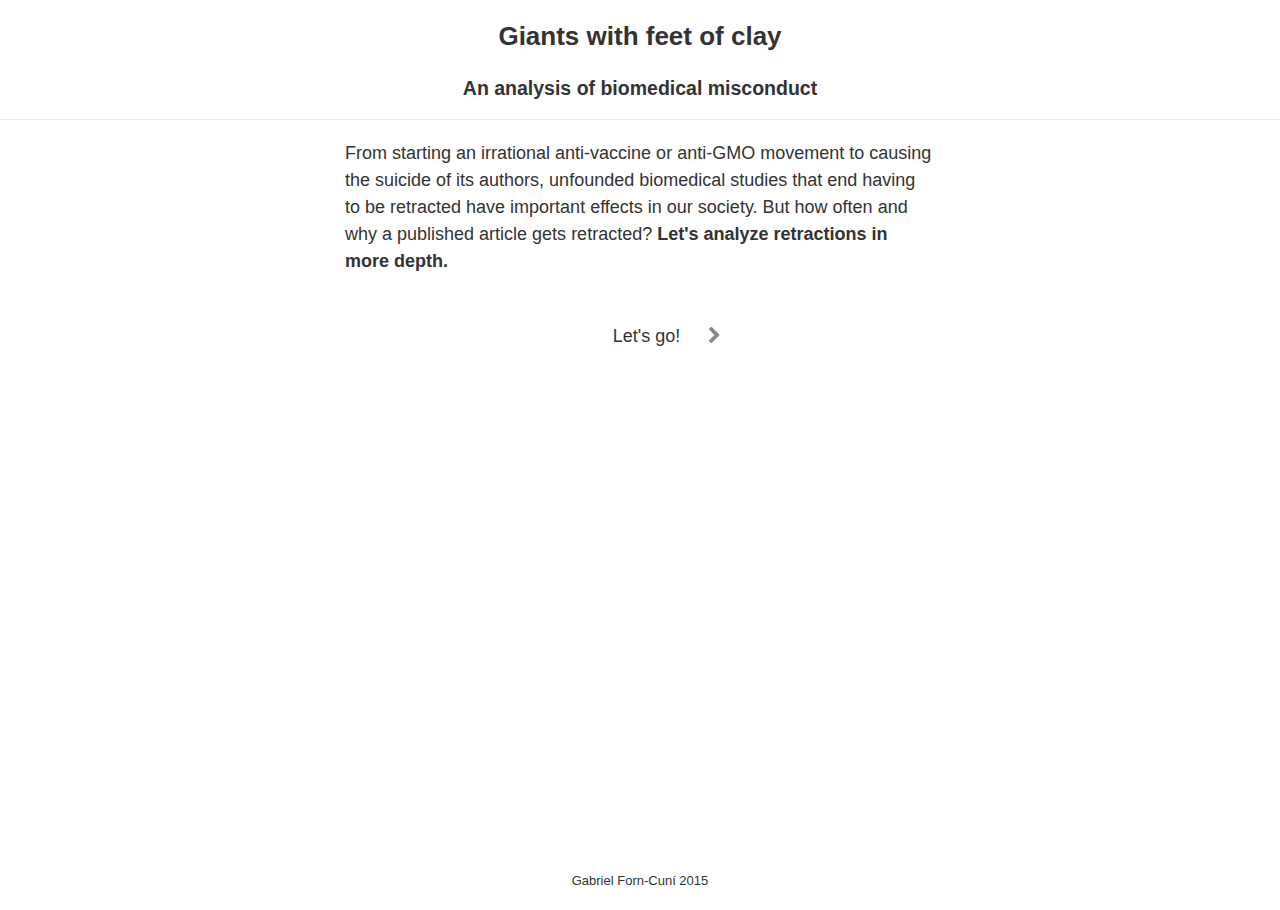
==== P6 - Data Visualization/index.html @ 5b18155b "First commit" ====
<!DOCTYPE html>
<head>
  <meta charset="utf-8">
  <title>Giants with Feets of Clay</title>
  <link rel="stylesheet" href="css/normalize.css">
  <link rel="stylesheet" href="https://maxcdn.bootstrapcdn.com/font-awesome/4.4.0/css/font-awesome.min.css">
  <link rel="stylesheet" href="css/main.css">
  <script src="http://d3js.org/d3.v3.min.js"></script>
  <script src="js/viz.js"></script>
  <script src="js/d3.tip.js"></script>
</head>
<body>
  <header>
    <h1>Giants with feet of clay</h1>
    <h2>An analysis of biomedical misconduct</h2>
  </header>
  <main>
    <div id="text-story">
      <p class="text">From starting an irrational anti-vaccine or anti-GMO movement to causing the suicide of its authors, unfounded biomedical studies that end having to be retracted have important effects in our society. But how often and why a published article gets retracted? <strong>Let's analyze retractions in more depth.</strong></p>
      <ul class="nav">
        <li><a class="back text" href="#text-story" onclick="backStep()">&nbsp;</a></li>
        <li><a class="next text" href="#text-story" onclick="nextStep()">Let's go!</a></li>
      </ul>
    </div>
    <div id="viz">
      <h3 class="chartTitle"></h3>
      <svg viewBox="0 0 1200 375" preserveAspectRatio="xMidYMid"></svg>
    </div>
    <footer>
      <p style="text-align:center; margin-bottom:20px;">Gabriel Forn-Cuní 2015</p>
    </footer>
  </main>
  <script> 
    // Create the navigation
    var step = 0
    function nextStep() {
      if (step < 7) {
      step++;
      viz(step);
      }
    }
    function backStep() {
      if (step > 0) {
        step--;
        viz(step);
      }
    }
  </script>
</body>
---- P6 - Data Visualization/css/main.css ----
/* main.css */
/* General */
* {
	box-sizing: border-box;
}
/* Text */
main {
  max-width: 1200px;
  margin: 0 auto;
}
header {
  border-bottom: 1px solid #eaeaea;
}
h1, h2, h3 {
  text-align: center;
}
h3 {
  margin: 20px 0 0 0;
  padding: 0;
  font-size: 10px;
}
#text-story {
  font-weight: 300;
  line-height: 1.2em;
  font-size: 12px;
  padding: 20px 20px 0 20px;
  width: 100%;
  max-width: 35em;
  margin: 0 auto;
}
p {
  width: 100%;
  margin: 0 auto;
}
.text {
  height: 165px;
}
dfn {
  border-bottom: dashed 1px #333;
  cursor: help;  
}
a,
a:visited {
  color: #333;
}

/* Buttons */
.nav {
  list-style: none;
  width: 100%;
  margin: 0 auto;
}
.nav li a {
  display: block;
  float: left;
  line-height: 3.5em;
  text-align: center;
  margin: 0;
  padding: 0;
  color: #333;
  text-decoration: none;
}
.back {
  display: none !important;
}
.next {
  width: 100%;
}
.finished {
  width: 0;
}
.next--active,
.back--active {
  width: 50%;
}
.next:before,
.next--active:before, 
.back--active:before {
  color: #888;
  font-family: FontAwesome;
  position:relative;
}
.next:before,
.next--active:before {
  content: '\f054';
  left:6em;
}
.next:hover:before,
.next--active:hover:before {
  left:6.5em;
}
.back--active:before {
  content: '\f053';
  right:3.5em;
}
.back--active:hover:before {
  right:4em;
}
/* Viz */
#viz {
  display: inline-block;
  width: 100%;
}
#viz svg {
  width: 100%;
  height: 100%;  
}
.x path {
  display: none;
}
#viz text {
  font-weight: 300;
}
.axis path,
.axis line {
  fill: none;
  stroke: #333;
  stroke-width: 1px;
  shape-rendering: crispEdges;
}
.verticalBarRect,
.horizontalBarRect {
  fill: #dadada;
}
.combinedBar:hover .pubmedTimelineBar {
  fill: steelBlue;
}
.combinedBar:hover .retTimelineBar {
  fill: darkRed;
}
.pubmedTimelineBar:hover {
  fill: steelBlue;
}
.retTimelineBar:hover {
  fill: darkRed;
}
.topRetractions {
  cursor: pointer;
}

.verticalBarValue,
.horizontalBarText,
.horizontalBarValue {
  fill: #333;
}
.verticalBar:hover .verticalBarValue,
.horizontalBar:hover .horizontalBarValue {
  fill: #f1f1f1;
}

/* Tooltips */
.d3-tip {
  padding: 8px;
  background: rgba(0, 0, 0, 0.8);
  color: #f1f1f1;
  border-radius: 2px;
}
.d3-tip:after {
  box-sizing: border-box;
  display: inline;
  font-size: 10px;
  width: 100%;
  line-height: 1;
  color: rgba(0, 0, 0, 0.8);
  content: "\25BC";
  position: absolute;
  text-align: center;
}
/* Style northward tooltips differently */
.d3-tip.n:after {
  margin: -1px 0 0 0;
  top: 100%;
  left: 0;
}

.arc {
  fill: none;
  stroke: #eaeaea;
  stroke-width: 1;
}
.arc:hover {
  stroke: darkRed;
  stroke-width: 2px;
  cursor:pointer;
  z-index: 100;
}

#arcInfo {
  max-width: 35em;
  margin: 0 auto;
}

@media screen and (min-width: 320px) {
  h3,
  #text-story {
    font-size: calc(12px + 7 * ((100vw - 320px) / 960));
    line-height: calc(1.2em + 0.4 * ((100vw - 20em) / 60));
  }
}

@media screen and (min-width: 1200px) {
  h3,
  #text-story {
    font-size: 18px;
    line-height: 1.5em;
  }
}
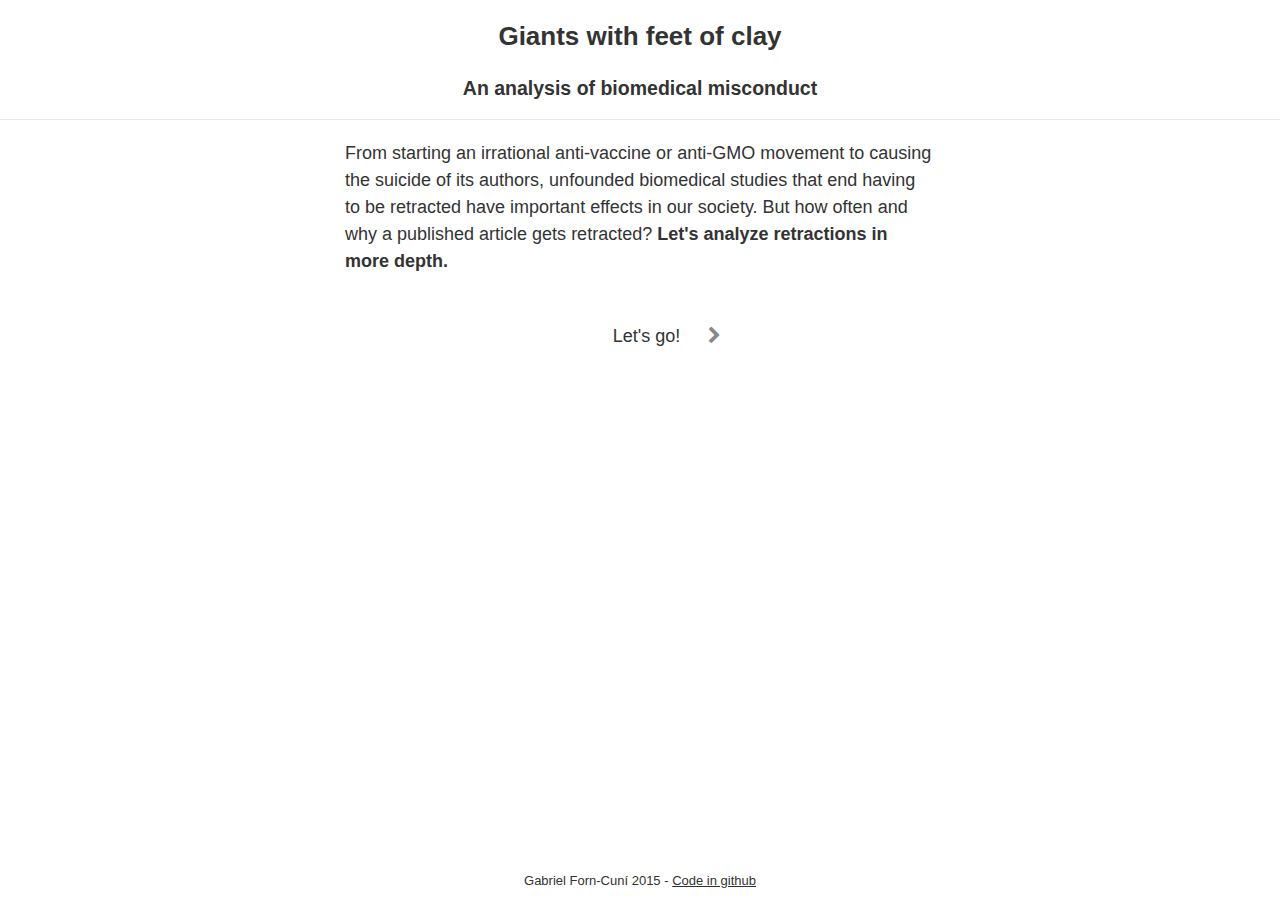
==== commit 01198c2e: "Added github link, changed get year method" ====
--- a/P6 - Data Visualization/index.html
+++ b/P6 - Data Visualization/index.html
@@ -27,7 +27,7 @@
       <svg viewBox="0 0 1200 375" preserveAspectRatio="xMidYMid"></svg>
     </div>
     <footer>
-      <p style="text-align:center; margin-bottom:20px;">Gabriel Forn-Cuní 2015</p>
+      <p style="text-align:center; margin-bottom:20px;">Gabriel Forn-Cuní 2015 - <a href="https://github.com/gabrifc/Udacity-Data-Analyst-Nanodegree/tree/master/P6%20-%20Data%20Visualization">Code in github</a></p>
     </footer>
   </main>
   <script> 
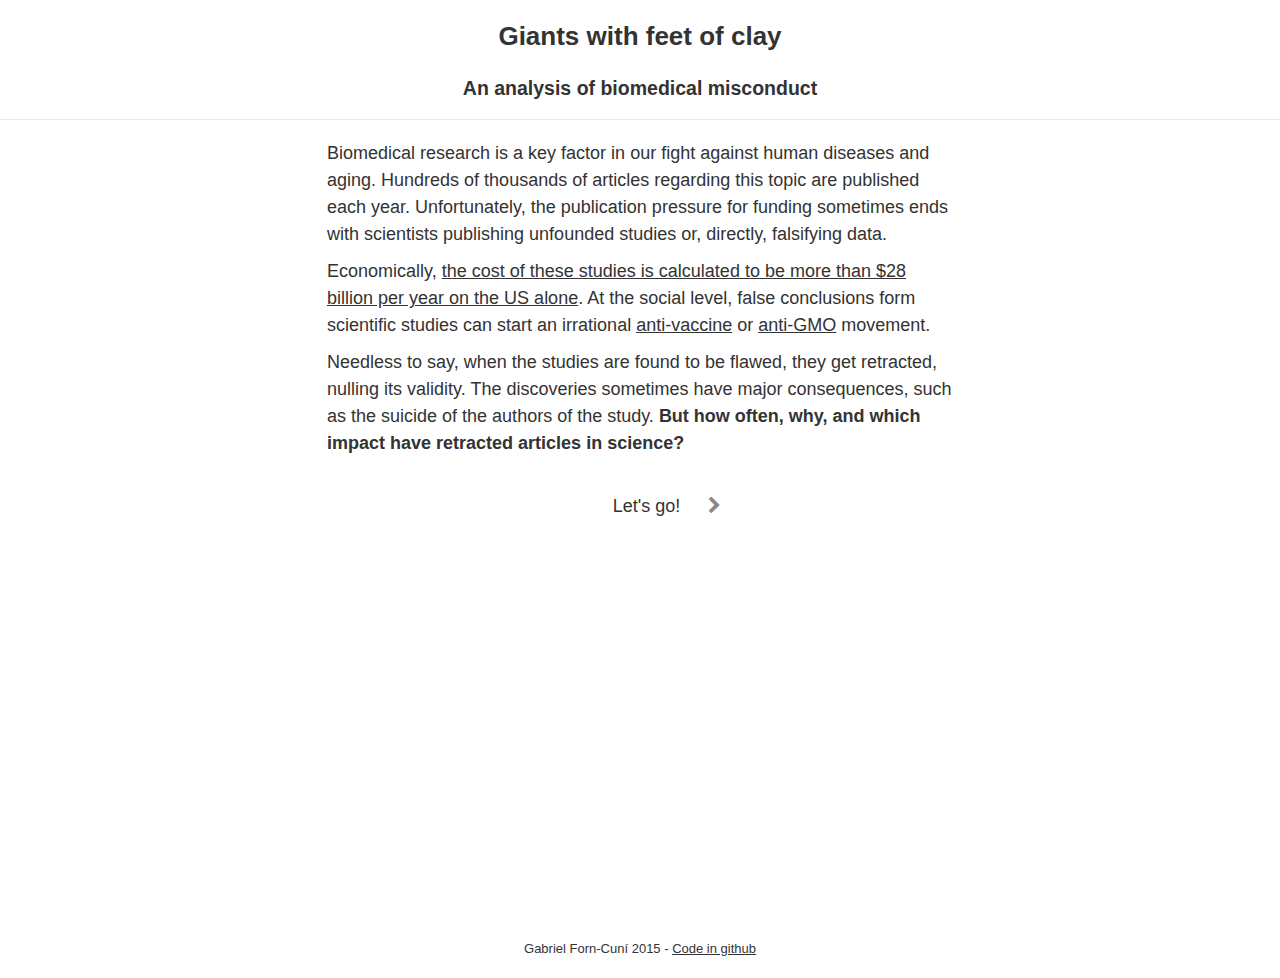
==== commit 10785e61: "Cleared Story text, Improved arc graphic colors" ====
--- a/P6 - Data Visualization/index.html
+++ b/P6 - Data Visualization/index.html
@@ -16,14 +16,19 @@
   </header>
   <main>
     <div id="text-story">
-      <p class="text">From starting an irrational anti-vaccine or anti-GMO movement to causing the suicide of its authors, unfounded biomedical studies that end having to be retracted have important effects in our society. But how often and why a published article gets retracted? <strong>Let's analyze retractions in more depth.</strong></p>
+      <div class="text">
+        <p>Biomedical research is a key factor in our fight against human diseases and aging. Hundreds of thousands of articles regarding this topic are published each year. Unfortunately, the publication pressure for funding sometimes ends with scientists publishing unfounded studies or, directly, falsifying data.</p>
+        <p>Economically, <a href="http://www.nature.com/news/irreproducible-biology-research-costs-put-at-28-billion-per-year-1.17711" target="_blank">the cost of these studies is calculated to be more than $28 billion per year on the US alone</a>. At the social level, false conclusions form scientific studies can start an irrational <a href="https://en.wikipedia.org/wiki/Andrew_Wakefield" tagert="_blank">anti-vaccine</a> or <a href="https://en.wikipedia.org/wiki/S%C3%A9ralini_affair" target="_blank">anti-GMO</a> movement.</p>
+        <p>Needless to say, when the studies are found to be flawed, they get retracted, nulling its validity. The discoveries sometimes have major consequences, such as the suicide of the authors of the study. <strong>But how often, why, and which impact have retracted articles in science?</strong></p>
+      </div>
       <ul class="nav">
-        <li><a class="back text" href="#text-story" onclick="backStep()">&nbsp;</a></li>
-        <li><a class="next text" href="#text-story" onclick="nextStep()">Let's go!</a></li>
+        <li><a class="back" href="#text-story" onclick="backStep()">&nbsp;</a></li>
+        <li><a class="next" href="#text-story" onclick="nextStep()">Let's go!</a></li>
       </ul>
     </div>
     <div id="viz">
       <h3 class="chartTitle"></h3>
+      <p class="chartDetails"></p>
       <svg viewBox="0 0 1200 375" preserveAspectRatio="xMidYMid"></svg>
     </div>
     <footer>
--- a/P6 - Data Visualization/css/main.css
+++ b/P6 - Data Visualization/css/main.css
@@ -18,6 +18,9 @@
   margin: 20px 0 0 0;
   padding: 0;
   font-size: 10px;
+}
+.chartDetails {
+  text-align: center;
 }
 #text-story {
   font-weight: 300;
@@ -25,12 +28,15 @@
   font-size: 12px;
   padding: 20px 20px 0 20px;
   width: 100%;
-  max-width: 35em;
+  max-width: 37em;
   margin: 0 auto;
 }
 p {
   width: 100%;
   margin: 0 auto;
+}
+p + p {
+  margin: 10px auto;
 }
 .text {
   height: 165px;
@@ -65,6 +71,7 @@
 }
 .next {
   width: 100%;
+  margin-top: 170px!important;
 }
 .finished {
   width: 0;
@@ -72,6 +79,7 @@
 .next--active,
 .back--active {
   width: 50%;
+  margin-top: 0px;
 }
 .next:before,
 .next--active:before, 
@@ -175,10 +183,11 @@
 
 .arc {
   fill: none;
-  stroke: #eaeaea;
+  /*stroke: #eaeaea; */
   stroke-width: 1;
 }
-.arc:hover {
+.arcSelected {
+  fill: none;
   stroke: darkRed;
   stroke-width: 2px;
   cursor:pointer;
